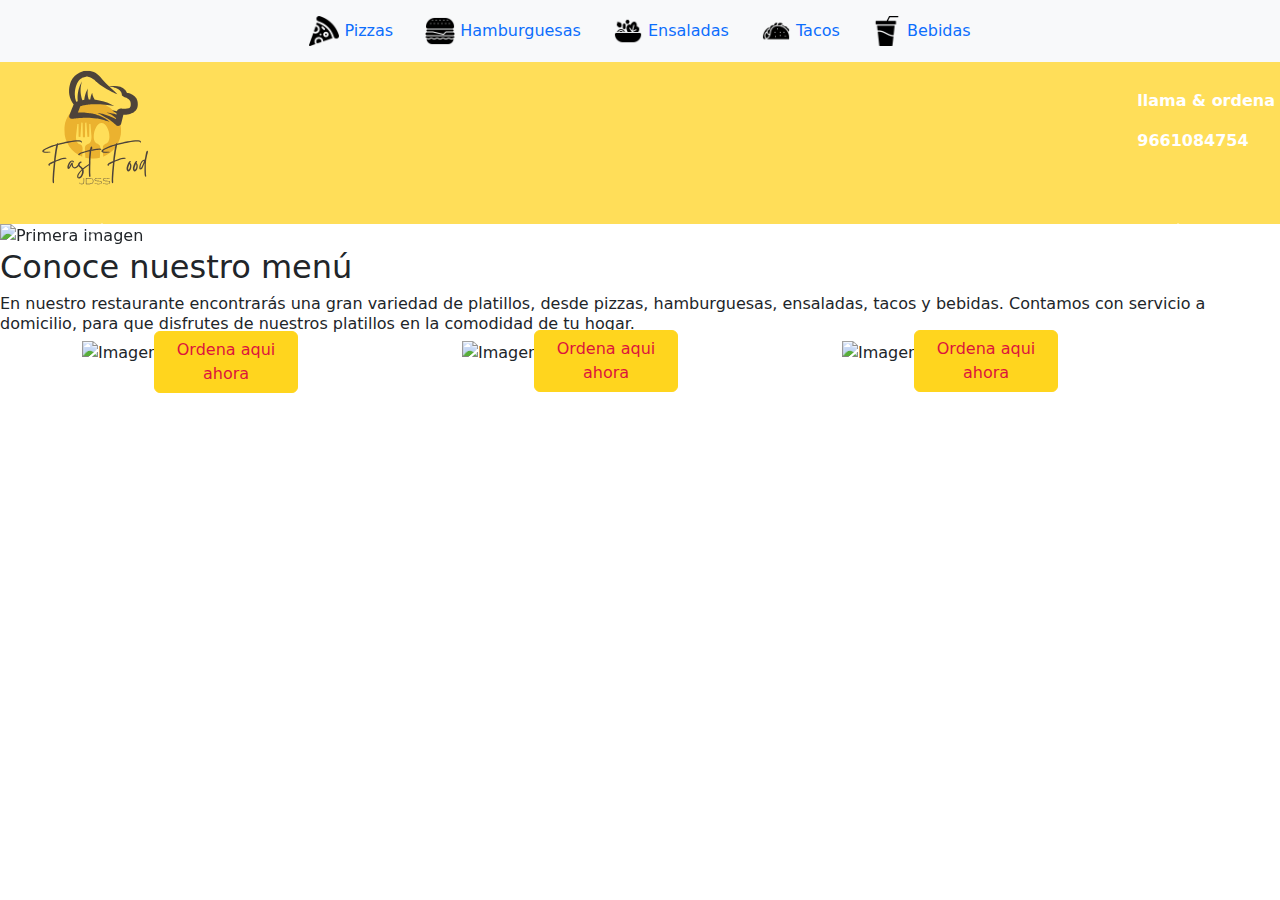
==== index.html @ 049c45a6 "nav con problemas" ====
<!DOCTYPE html>
<html>
<head>
    <title>Restaurante</title>
    <link rel="stylesheet" href="https://cdn.jsdelivr.net/npm/bootstrap@5.3.3/dist/css/bootstrap.min.css">
    <link rel="stylesheet" href="css/estilo-index.css">
</head>
<body>
    <script src="https://code.jquery.com/jquery-3.5.1.slim.min.js"></script>
    <script src="https://cdn.jsdelivr.net/npm/bootstrap@5.3.3/dist/js/bootstrap.bundle.min.js"></script>
    <header class="header">
        <img class="logo" src="img/logo-restaurante.svg" alt="Logo del restaurante">
        <div class="contacto">
            <p>llama & ordena</p>
            <p>9661084754</p>
        </div>
        <!-- Barra de navegación normal para pantallas grandes -->
        <nav class="navbar bg-body-tertiary fixed-top d-none d-lg-block">
            <ul class="nav">
                <li class="nav-item">
                    <a class="nav-link active" href="" title="Menu de Pizzas">
                        <img class="icono" src="iconos/pizza.png" alt="Icono de pizza">
                        Pizzas
                    </a>
                </li>
                <li class="nav-item">
                    <a class="nav-link active" href="" title="Menu de Hamburguesas">
                        <img class="icono" src="iconos/burguer.png" alt="Icono de hamburguesa">
                        Hamburguesas
                    </a>
                </li>
                <li class="nav-item">
                    <a class="nav-link active" href="" title="Menu de Ensaladas">
                        <img class="icono" src="iconos/ensalada.png" alt="Icono de Ensalada">
                        Ensaladas
                    </a>
                </li>
                <li class="nav-item">
                    <a class="nav-link active" href="" title="Menu de Tacos">
                        <img class="icono" src="iconos/taco.png" alt="Icono de taco">
                        Tacos
                    </a>
                </li>
                <li class="nav-item">
                    <a class="nav-link active" href="" title="Menu de Bebidas">
                        <img class="icono" src="iconos/bebida.png" alt="Icono de bebida">
                        Bebidas
                    </a>
                </li>
            </ul>
        </nav>
        <!-- Barra de navegación Offcanvas para pantallas pequeñas -->
        <nav class="navbar bg-body-tertiary fixed-top d-lg-none">
            <div class="container-fluid">
                <a class="navbar-brand fs-3" href="#">Fats food</a>
                <button class="navbar-toggler" type="button" data-bs-toggle="offcanvas" data-bs-target="#offcanvasNavbar" aria-controls="offcanvasNavbar" aria-label="Toggle navigation">
                  <span class="navbar-toggler-icon"></span>
                </button>
                <div class="offcanvas offcanvas-end" tabindex="-1" id="offcanvasNavbar" aria-labelledby="offcanvasNavbarLabel">
                  <div class="offcanvas-header">
                    <h5 class="offcanvas-title" id="offcanvasNavbarLabel">Menu</h5>
                    <button type="button" class="btn-close" data-bs-dismiss="offcanvas" aria-label="Close"></button>
                  </div>
                    <div class="offcanvas-body">
                        <ul class="navbar-nav justify-content-end flex-grow-1 pe-3 fs-5"></ul>
                            <li class="nav-item">
                                <a class="nav-link active" aria-current="page" href="#">Home</a>
                            </li>
                            <li class="nav-item">
                                <a class="nav-link" href="#">Pizzas</a>
                            </li>
                            <li class="nav-item">
                                <a class="nav-link" href="#">Hamburguesas</a>
                            </li>
                            <li class="nav-item">
                                <a class="nav-link" href="#">Ensaladas</a>
                            </li>
                            <li class="nav-item">
                                <a class="nav-link" href="#">Tacos</a>
                            </li>
                            <li class="nav-item">
                                <a class="nav-link" href="#">Bebidas</a>
                            </li>
                        </ul>
                    </div>
                </div>
            </div>
        </nav>
    </header>

    <div id="carouselExampleIndicators" class="carousel slide" data-bs-ride="carousel">
        <div class="carousel-inner">
            <div class="carousel-item active">
                <img src="img/img-pizzas.svg" class="d-block w-100 img-fluid" alt="Primera imagen">
            </div>
            <div class="carousel-item">
                <img src="img/img-bebidas.svg" class="d-block w-100 img-fluid" alt="Segunda imagen">
            </div>
            <div class="carousel-item">
                <img src="img/img-ensaldas.svg" class="d-block w-100 img-fluid" alt="Tercera imagen">
            </div>
        </div>
        <a class="carousel-control-prev" href="#carouselExampleIndicators" role="button" data-bs-slide="prev">
            <span class="carousel-control-prev-icon" aria-hidden="true"></span>
            <span class="sr-only"></span>
        </a>
        <a class="carousel-control-next" href="#carouselExampleIndicators" role="button" data-bs-slide="next">
            <span class="carousel-control-next-icon" aria-hidden="true"></span>
            <span class="sr-only"></span>
        </a>
    </div>
    <div class="menu">
        <h2>Conoce nuestro menú</h2>
            <h6>En nuestro restaurante encontrarás una gran variedad de platillos, desde pizzas, hamburguesas, ensaladas, tacos y bebidas. Contamos con servicio a domicilio, para que disfrutes de nuestros platillos en la comodidad de tu hogar.</h6>
    </div>
    <div class="container">
        <div class="row">
            <section id="section1" class="col-12 col-md-6 col-lg-4">
                <article>
                    <div class="card1" style="width: 18rem;">
                        <img src="img/img-card-ensalada.svg" class="card-img-top" alt="Imagen 2">
                        <div class="card-body">
                            <a href="#" class="btn btn-primary1">Ordena aqui ahora</a>
                        </div>
                    </div>
                </article>
            </section>

            <section id="section3" class="col-12 col-md-6 col-lg-4">
                <article>
                    <div class="card3" style="width: 18rem;">
                        <img src="img/img-card-bebidas.svg" class="card-img-top" alt="Imagen 2">
                        <div class="card-body">
                            <a href="#" class="btn btn-primary3">Ordena aqui ahora</a>
                        </div>
                    </div>
                </article>
            </section>

            <section id="section2" class="col-12 col-md-6 col-lg-4">
                <article>
                    <div class="card2" style="width: 18rem;">
                        <img src="img/img-card-hamburgesa.svg" class="card-img-top" alt="Imagen 2">
                        <div class="card-body">
                            <a href="#" class="btn btn-primary2">Ordena aqui ahora</a>
                        </div>
                    </div>
                </article>
            </section>
        </div>
    </div>

    <footer>
        <!-- Contenido del pie de página -->
    </footer>
    <script src="Java/scripts.js"></script>
</body>
</html>
---- css/estilo-index.css ----
.icono {
    width: 30px;
    height: 30px;
}
.logo {
    width: 180px;
    height: auto;
}
header {
    padding: 5px;
    display: flex;
    justify-content: space-between;
    align-items: center;
    margin-top: 34px;
}
.header {
    background-color: #FFDE59;
}
header p {
    font-size: 1em;
    font-weight: bold;
    color: #fff;
}
.nav {
    display: flex;
    justify-content: center;
    align-items: center;
}
.menu[role="navigation"] {
    display: flex;
    justify-content: center;
    align-items: center;
}
.card2 {
    position: relative;
}.btn-primary2 {
    position: absolute;
    top: 81%;
    left: 50%;
    transform: translate(-50%, -50%);
    background-color: transparent;
    color: crimson;
    border-color: #FFD51E;
    transition: background-color 0.3s ease;
    background-color: #FFD51E;
}
.btn-primary2:hover {
    background-color:  #FFDE59;
    color: crimson;
}
.card1 {
    position: relative;
}
.btn-primary1 {
    position: absolute;
    top: 86%;
    left: 50%;
    transform: translate(-50%, -50%);
    background-color: transparent;
    color: crimson;
    border-color: #FFD51E;
    transition: background-color 0.3s ease;
    background-color: #FFD51E;
}
.btn-primary1:hover {
    background-color:  #FFDE59;
    color: crimson;
}
.card3 {
    position: relative;
}
.btn-primary3 {
    position: absolute;
    top: 84%;
    left: 50%;
    transform: translate(-50%, -50%);
    background-color: transparent;
    color: crimson;
    border-color: #FFD51E;
    transition: background-color 0.3s ease;
    background-color: #FFD51E;
}
.btn-primary3:hover {
    background-color:  #FFDE59;
    color: crimson;
}
.card-img-top {
    transition: transform 0.3s ease;
}

.card-img-top:hover {
    transform: scale(1.1);
}
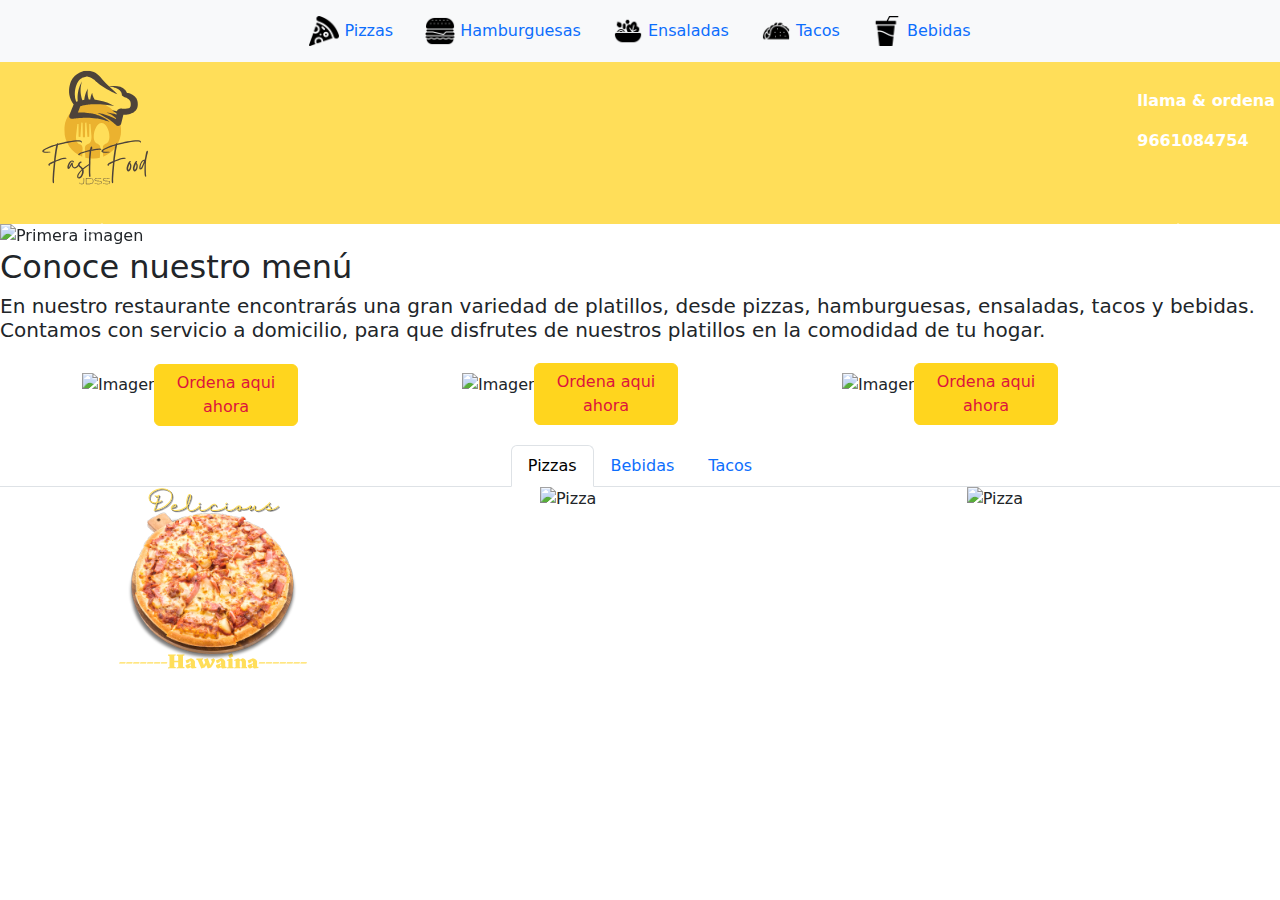
==== commit e912ef15: "En proceso" ====
--- a/index.html
+++ b/index.html
@@ -62,12 +62,12 @@
                     <button type="button" class="btn-close" data-bs-dismiss="offcanvas" aria-label="Close"></button>
                   </div>
                     <div class="offcanvas-body">
-                        <ul class="navbar-nav justify-content-end flex-grow-1 pe-3 fs-5"></ul>
+                        <ul class="navbar-nav justify-content-end flex-grow-1 pe-3 fs-5">
                             <li class="nav-item">
                                 <a class="nav-link active" aria-current="page" href="#">Home</a>
                             </li>
                             <li class="nav-item">
-                                <a class="nav-link" href="#">Pizzas</a>
+                                <a class="nav-link" href="index.html">Pizzas</a>
                             </li>
                             <li class="nav-item">
                                 <a class="nav-link" href="#">Hamburguesas</a>
@@ -111,11 +111,11 @@
     </div>
     <div class="menu">
         <h2>Conoce nuestro menú</h2>
-            <h6>En nuestro restaurante encontrarás una gran variedad de platillos, desde pizzas, hamburguesas, ensaladas, tacos y bebidas. Contamos con servicio a domicilio, para que disfrutes de nuestros platillos en la comodidad de tu hogar.</h6>
+            <h5>En nuestro restaurante encontrarás una gran variedad de platillos, desde pizzas, hamburguesas, ensaladas, tacos y bebidas. Contamos con servicio a domicilio, para que disfrutes de nuestros platillos en la comodidad de tu hogar.</h5>
     </div>
     <div class="container">
         <div class="row">
-            <section id="section1" class="col-12 col-md-6 col-lg-4">
+            <section id="section1" class="col-12 col-md-6 col-lg-4 mb-5">
                 <article>
                     <div class="card1" style="width: 18rem;">
                         <img src="img/img-card-ensalada.svg" class="card-img-top" alt="Imagen 2">
@@ -126,7 +126,7 @@
                 </article>
             </section>
 
-            <section id="section3" class="col-12 col-md-6 col-lg-4">
+            <section id="section3" class="col-12 col-md-6 col-lg-4 mb-5">
                 <article>
                     <div class="card3" style="width: 18rem;">
                         <img src="img/img-card-bebidas.svg" class="card-img-top" alt="Imagen 2">
@@ -137,7 +137,7 @@
                 </article>
             </section>
 
-            <section id="section2" class="col-12 col-md-6 col-lg-4">
+            <section id="section2" class="col-12 col-md-6 col-lg-4 mb-5">
                 <article>
                     <div class="card2" style="width: 18rem;">
                         <img src="img/img-card-hamburgesa.svg" class="card-img-top" alt="Imagen 2">
@@ -150,6 +150,59 @@
         </div>
     </div>
 
+    <article>
+        <ul class="nav nav-tabs" id="myTab" role="tablist">
+            <li class="nav-item" role="presentation">
+                <a class="nav-link active" id="pizzas-tab" data-bs-toggle="tab" href="#pizzas" role="tab" aria-controls="pizzas" aria-selected="true">Pizzas</a>
+            </li>
+            <li class="nav-item" role="presentation">
+                <a class="nav-link" id="bebidas-tab" data-bs-toggle="tab" href="#bebidas" role="tab" aria-controls="bebidas" aria-selected="false">Bebidas</a>
+            </li>
+            <li class="nav-item" role="presentation">
+                <a class="nav-link" id="tacos-tab" data-bs-toggle="tab" href="#tacos" role="tab" aria-controls="tacos" aria-selected="false">Tacos</a>
+            </li>
+        </ul>
+        <div class="tab-content" id="myTabContent">
+            <div class="tab-pane fade show active d-flex justify-content-around" id="pizzas" role="tabpanel" aria-labelledby="pizzas-tab">
+                <div class="position-relative d-flex flex-column align-items-center">
+                    <img alt="Pizza" class="img-fluid img-small mb-3 product-image1">
+                </div>
+                <div class="position-relative d-flex flex-column align-items-center">
+                    <img  alt="Pizza" class="img-fluid img-small mb-3 product-image1">
+                </div>
+                <div class="position-relative d-flex flex-column align-items-center">
+                    <img  alt="Pizza" class="img-fluid img-small mb-3 product-image1">
+                </div>
+            </div>
+
+            <div class="tab-pane fade d-flex justify-content-around" id="bebidas" role="tabpanel" aria-labelledby="bebidas-tab">
+                <div class="position-relative d-flex flex-column align-items-center">
+                    <img  alt="Jamaica" class="img-fluid img-small mb-3 product-image2">
+                </div>
+                <div class="position-relative d-flex flex-column align-items-center">
+                    <img  alt="Margarita" class="img-fluid img-small mb-3 product-image2">
+                </div>
+                <div class="position-relative d-flex flex-column align-items-center">
+                    <img  alt="Horchata" class="img-fluid img-small mb-3 product-image2">
+                </div>          
+            </div>
+
+            <div class="tab-pane fade d-flex justify-content-around" id="tacos" role="tabpanel" aria-labelledby="tacos-tab">
+                <div class="position-relative d-flex flex-column align-items-center">
+                    <img  alt="Pastor" class="img-fluid img-small mb-3 product-image3">
+                </div>
+                <div class="position-relative d-flex flex-column align-items-center">
+                    <img  alt="Asada" class="img-fluid img-small mb-3 product-image3">
+                </div>
+                <div class="position-relative d-flex flex-column align-items-center">
+                    <img  alt="Taco" class="img-fluid img-small mb-3 product-image3">
+                </div>
+            </div>
+        </div>
+    </article>
+
+
+
     <footer>
         <!-- Contenido del pie de página -->
     </footer>
--- a/css/estilo-index.css
+++ b/css/estilo-index.css
@@ -35,7 +35,7 @@
     position: relative;
 }.btn-primary2 {
     position: absolute;
-    top: 81%;
+    top: 88%;
     left: 50%;
     transform: translate(-50%, -50%);
     background-color: transparent;
@@ -53,7 +53,7 @@
 }
 .btn-primary1 {
     position: absolute;
-    top: 86%;
+    top: 92%;
     left: 50%;
     transform: translate(-50%, -50%);
     background-color: transparent;
@@ -71,7 +71,7 @@
 }
 .btn-primary3 {
     position: absolute;
-    top: 84%;
+    top: 90%;
     left: 50%;
     transform: translate(-50%, -50%);
     background-color: transparent;
@@ -90,4 +90,30 @@
 
 .card-img-top:hover {
     transform: scale(1.1);
-}+}
+@media (max-width: 992px) {
+    .navbar-brand {
+        font-size: 2rem;
+    }
+    .navbar-nav {
+        font-size: 1.5rem;
+    }
+}
+.menu{
+    margin-bottom: 30px;
+}
+.btn-circle {
+    border-radius: 50%;
+    width: 10px;
+    height: 10px;
+    padding: 10px;
+}
+.btn-xl {
+    width: 40px;
+    height: 40px;
+    padding: 10px;
+}
+.img-small {
+    width: 200px;
+    height: auto;
+}
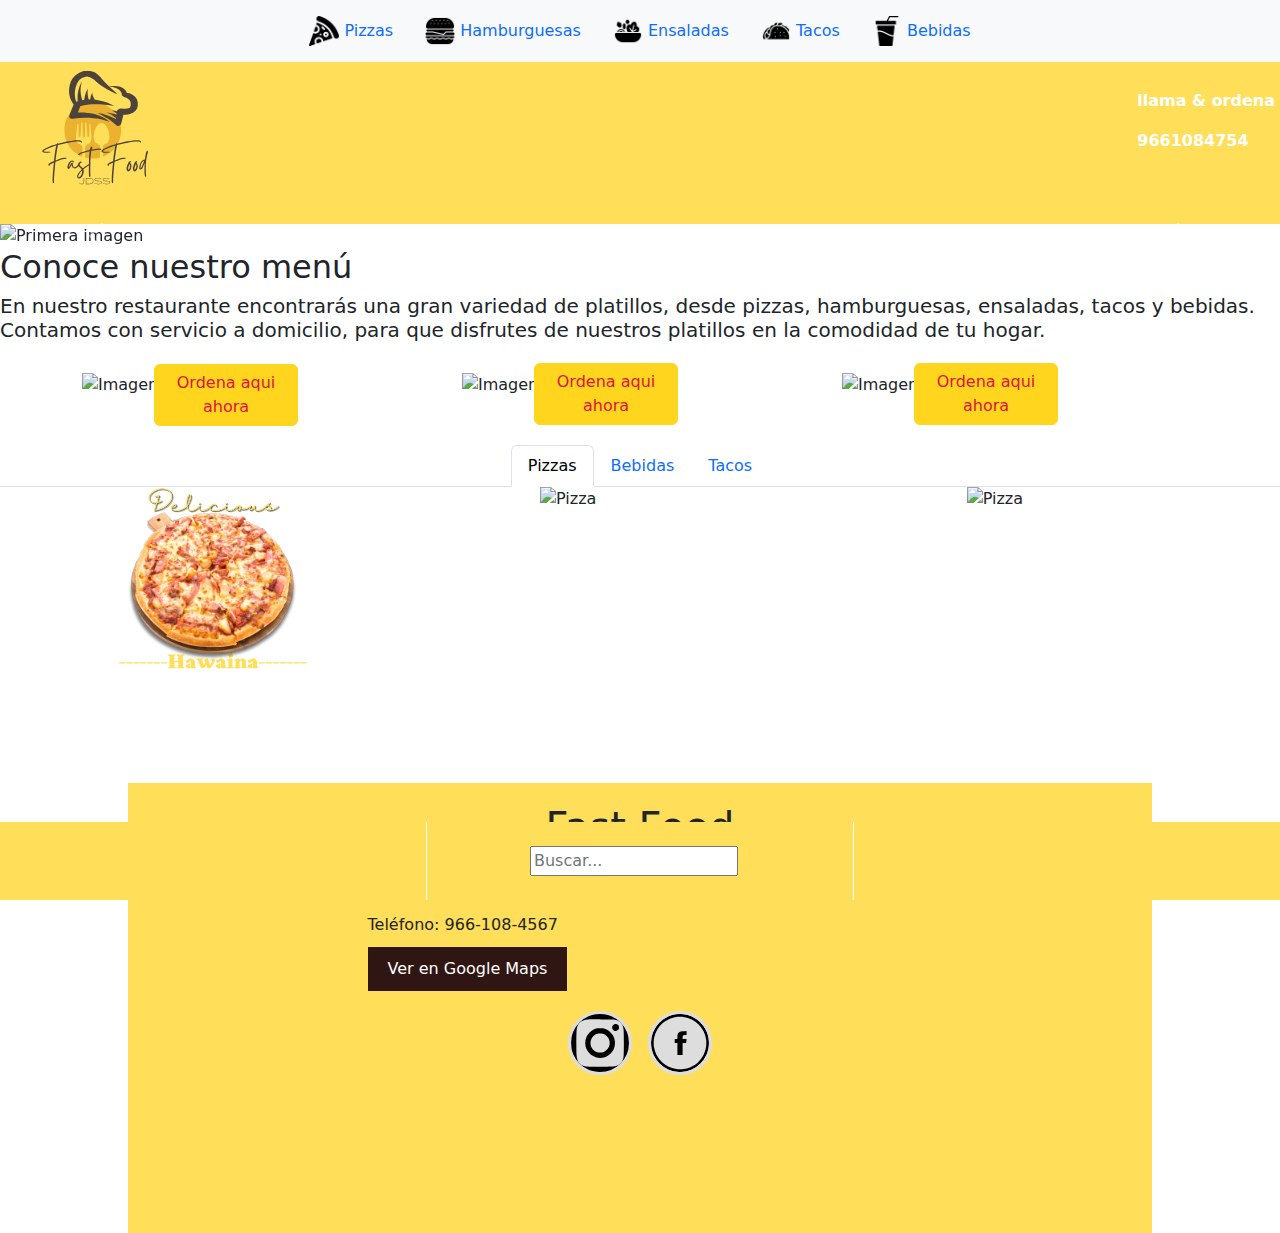
==== commit e2661473: "Terminado" ====
--- a/index.html
+++ b/index.html
@@ -2,6 +2,7 @@
 <html>
 <head>
     <title>Restaurante</title>
+    <link rel="stylesheet" href="https://cdnjs.cloudflare.com/ajax/libs/font-awesome/6.5.1/css/all.min.css" integrity="sha512-DTOQO9RWCH3ppGqcWaEA1BIZOC6xxalwEsw9c2QQeAIftl+Vegovlnee1c9QX4TctnWMn13TZye+giMm8e2LwA==" crossorigin="anonymous" referrerpolicy="no-referrer" />
     <link rel="stylesheet" href="https://cdn.jsdelivr.net/npm/bootstrap@5.3.3/dist/css/bootstrap.min.css">
     <link rel="stylesheet" href="css/estilo-index.css">
 </head>
@@ -70,16 +71,16 @@
                                 <a class="nav-link" href="index.html">Pizzas</a>
                             </li>
                             <li class="nav-item">
-                                <a class="nav-link" href="#">Hamburguesas</a>
-                            </li>
-                            <li class="nav-item">
-                                <a class="nav-link" href="#">Ensaladas</a>
-                            </li>
-                            <li class="nav-item">
-                                <a class="nav-link" href="#">Tacos</a>
-                            </li>
-                            <li class="nav-item">
-                                <a class="nav-link" href="#">Bebidas</a>
+                                <a class="nav-link" href="menu-hamburguesas.html">Hamburguesas</a>
+                            </li>
+                            <li class="nav-item">
+                                <a class="nav-link" href="menu-ensaladas.html">Ensaladas</a>
+                            </li>
+                            <li class="nav-item">
+                                <a class="nav-link" href="menu-tacos.html">Tacos</a>
+                            </li>
+                            <li class="nav-item">
+                                <a class="nav-link" href="menu-bebidas.html">Bebidas</a>
                             </li>
                         </ul>
                     </div>
@@ -200,11 +201,49 @@
             </div>
         </div>
     </article>
-
-
-
-    <footer>
-        <!-- Contenido del pie de página -->
+    <div class="container2">
+        <div class="nombre">
+            <h1 class="restaurant-name">Fast Food</h1>
+        </div>
+        <div class="info">
+            <p>Ubicación: sobre Avenida Central entre 4.Oriente y 5.Oriente, Tuxtla</p>
+            <p>Teléfono: 966-108-4567</p>
+            <a href="https://www.google.com/maps/search/?api=1&query=123+Calle+Principal,+Ciudad,+País" target="_blank">
+                <button>Ver en Google Maps</button>
+            </a>
+        </div>
+        <div class="row justify-content-center">
+            <div class="col-auto social instagram">
+                <a href="https://www.instagram.com" target="_blank">
+                    <img src="../img/instagram.svg" alt="Instagram">
+                </a>
+            </div>
+            <div class="col-auto social facebook">
+                <a href="https://www.facebook.com" target="_blank">
+                    <img src="../img/facebook.svg" alt="Facebook">
+                </a>
+            </div>
+        </div>
+    </div>
+    <footer class="footer">
+        <div class="section left">
+            <a href="login.html" target="_blank">
+                <i class="fa-solid fa-user"></i>
+            </a>
+        </div>
+        <div class="section center">
+            <form action="#" method="get">
+                <input type="search" placeholder="Buscar...">
+                <button type="submit">
+                    <i class="fa-solid fa-magnifying-glass"></i>
+                </button>
+            </form>
+        </div>
+        <div class="section right">
+            <a href="#">
+                <i class="fa-solid fa-cart-shopping"></i>
+            </a>
+        </div>
     </footer>
     <script src="Java/scripts.js"></script>
 </body>
--- a/css/estilo-index.css
+++ b/css/estilo-index.css
@@ -117,3 +117,149 @@
     width: 200px;
     height: auto;
 }
+.social {
+    display: grid;
+    position: relative;
+    place-items: center;
+    width: 4rem;
+    height: 4rem;
+    overflow: hidden;
+    border: 3px solid #ddd;
+    border-radius: 50%;
+    background-color: #ddd;
+    cursor: pointer;
+    margin: 0.5rem;
+    background-size: cover;
+    background-position: center;
+    transition: transform 0.7s ease;
+}
+
+.instagram {
+    background-image: url(../img/instagram.svg);
+}
+
+.facebook {
+    background-image: url(../img/facebook.svg);
+}
+
+.social:hover {
+    transform: rotateY(720deg);
+}
+.container2 {
+    display: flex;
+    flex-direction: column;
+    align-items: center;
+    justify-content: flex-start;
+    background-color: #FFDE59;
+    position: relative; 
+    width: 80%; 
+    height: 50vh; 
+    margin: auto; 
+    padding: 20px; /* Añadi un padding al contenedor */
+    box-sizing: border-box; /* Incluye el padding en el tamaño del contenedor */
+}
+
+.container2 .nombre {
+    margin-bottom: 20px; /* Añadi un margen debajo del nombre del restaurante */
+}
+
+.container2 .info {
+    margin-bottom: 20px; /* Añadi un margen debajo de la información del restaurante */
+}
+
+.container2 .info p {
+    margin-bottom: 10px; /* Añadi un margen debajo de cada línea de información */
+}
+
+.container2 .info button {
+    background-color: #301613; 
+    color: white; 
+    padding: 10px 20px; 
+    border: none; 
+    cursor: pointer; 
+}
+
+.container2 .info button:hover {
+    background-color: #9DC135; /* Cambia el color de fondo del botón cuando el mouse pasa por encima */
+}
+
+.social {
+    margin-top: auto;
+}
+.footer {
+    display: flex;
+    justify-content: space-between;
+    background-color: #FFDE59;
+    position: fixed;
+    bottom: 0;
+    width: 100%;
+}
+
+.footer .section {
+    flex: 1;
+}
+.footer .section {
+    flex: 1;
+    padding: 24px; 
+    border-right: 1px solid white;
+    box-sizing: border-box; /* Incluye el padding y el borde en el tamaño del elemento */
+}
+
+.footer .section.right {
+    border-right: none;
+}
+
+.footer .section.left {
+    display: flex;
+    align-items: center;
+    justify-content: center;
+}
+.footer .section i {
+    color: black; /* Establece el color de todos los iconos a negro */
+}
+
+.footer .section.left i {
+    font-size: 3em; 
+    transition: all 0.6s ease; 
+}
+
+.footer .section.left i:hover {
+    transform: rotate(20deg); 
+    cursor: pointer; 
+}
+
+.footer .section.center form {
+    display: flex;
+    align-items: center;
+    justify-content: center;
+}
+
+.footer .section.center button {
+    background: none;
+    border: none;
+}
+
+.footer .section.center i {
+    font-size: 3em; 
+    transition: all 0.6s ease; 
+}
+
+.footer .section.center i:hover {
+    transform: rotate(20deg); 
+    cursor: pointer; 
+}
+.footer .section.right {
+    display: flex;
+    align-items: center;
+    justify-content: center;
+}
+
+.footer .section.right i {
+    font-size: 3em; 
+    transition: all 0.6s ease; 
+}
+
+.footer .section.right i:hover {
+    transform: rotate(20deg); 
+    cursor: pointer; 
+}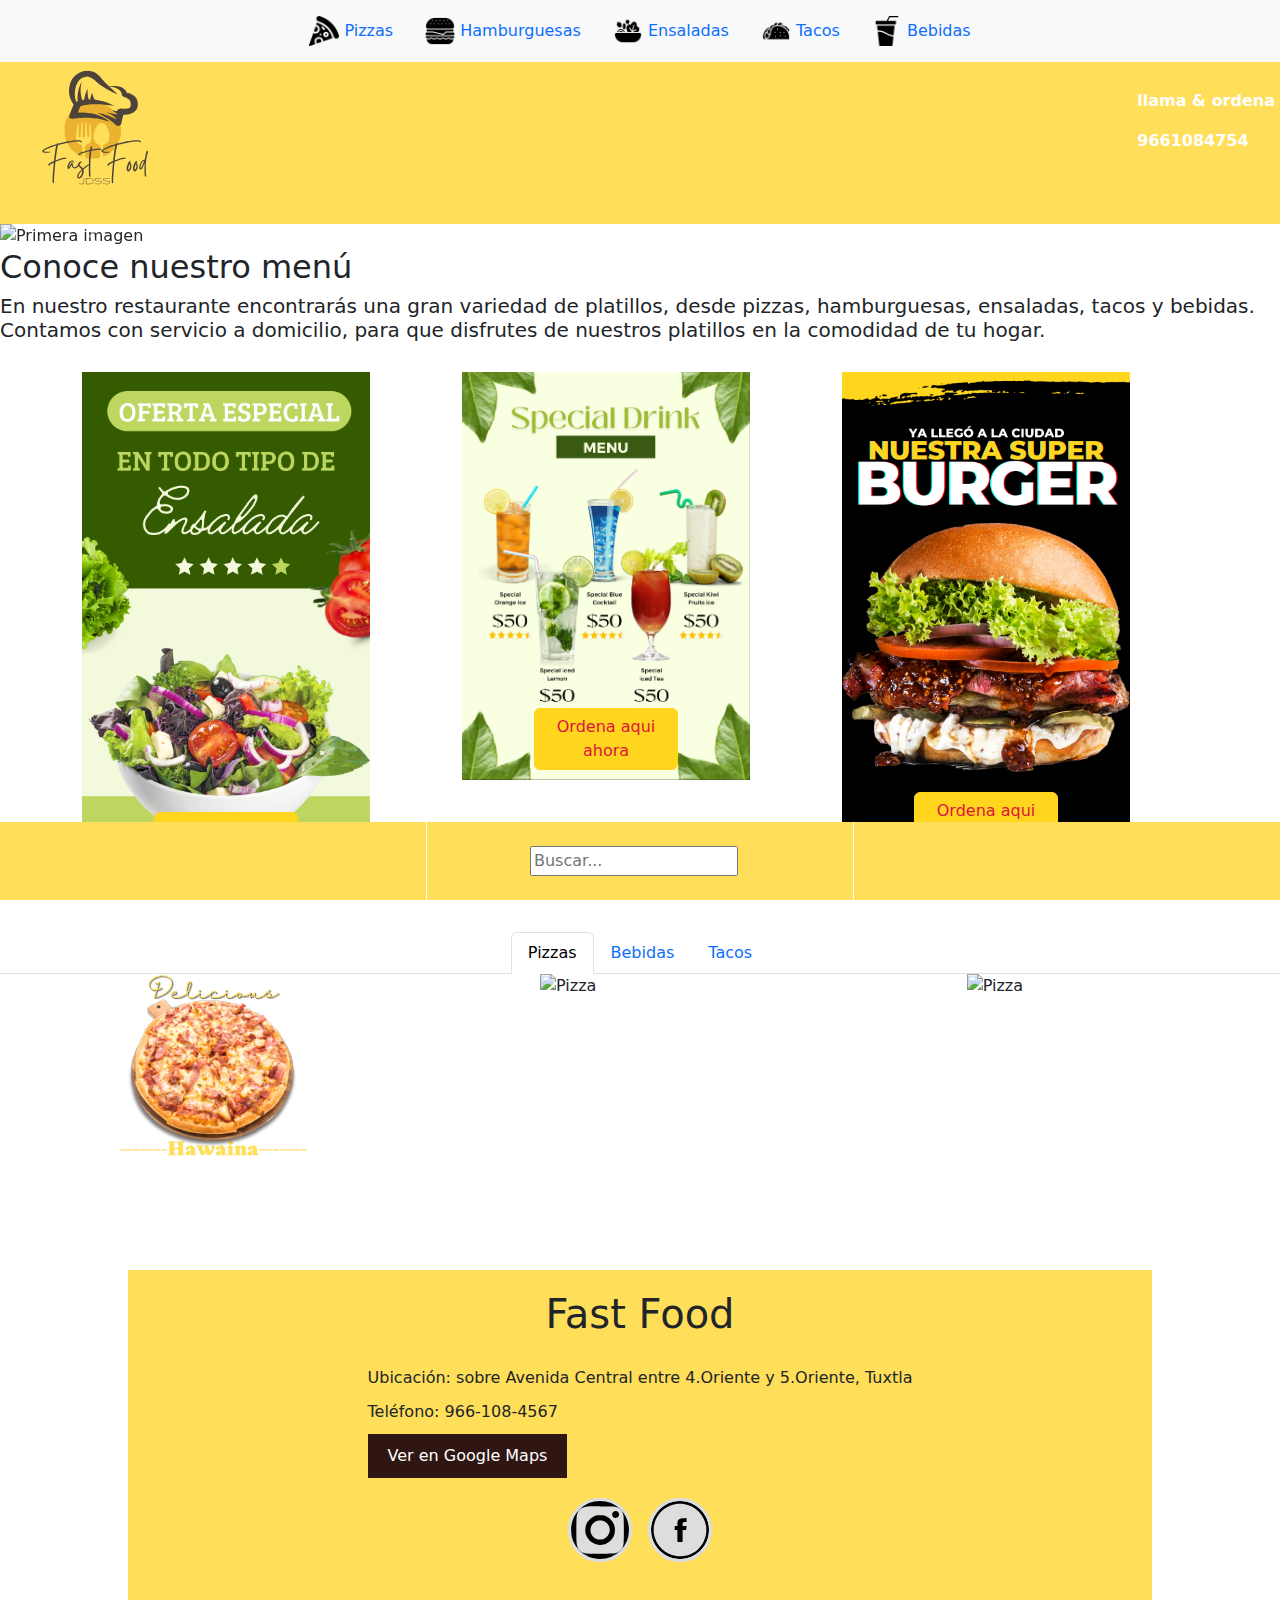
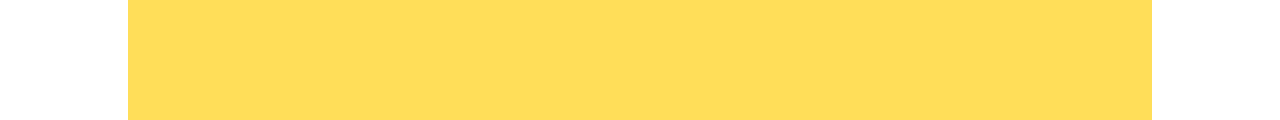
==== commit a1e0cb0a: "Optimizado" ====
--- a/index.html
+++ b/index.html
@@ -119,7 +119,7 @@
             <section id="section1" class="col-12 col-md-6 col-lg-4 mb-5">
                 <article>
                     <div class="card1" style="width: 18rem;">
-                        <img src="img/img-card-ensalada.svg" class="card-img-top" alt="Imagen 2">
+                        <img src="img/img-card-ensalada.jpeg" class="card-img-top" alt="Imagen 2">
                         <div class="card-body">
                             <a href="#" class="btn btn-primary1">Ordena aqui ahora</a>
                         </div>
@@ -130,7 +130,7 @@
             <section id="section3" class="col-12 col-md-6 col-lg-4 mb-5">
                 <article>
                     <div class="card3" style="width: 18rem;">
-                        <img src="img/img-card-bebidas.svg" class="card-img-top" alt="Imagen 2">
+                        <img src="img/img-card-bebidas.jpeg" class="card-img-top" alt="Imagen 2">
                         <div class="card-body">
                             <a href="#" class="btn btn-primary3">Ordena aqui ahora</a>
                         </div>
@@ -141,7 +141,7 @@
             <section id="section2" class="col-12 col-md-6 col-lg-4 mb-5">
                 <article>
                     <div class="card2" style="width: 18rem;">
-                        <img src="img/img-card-hamburgesa.svg" class="card-img-top" alt="Imagen 2">
+                        <img src="img/img-card-hamburgesa.jpeg" class="card-img-top" alt="Imagen 2">
                         <div class="card-body">
                             <a href="#" class="btn btn-primary2">Ordena aqui ahora</a>
                         </div>
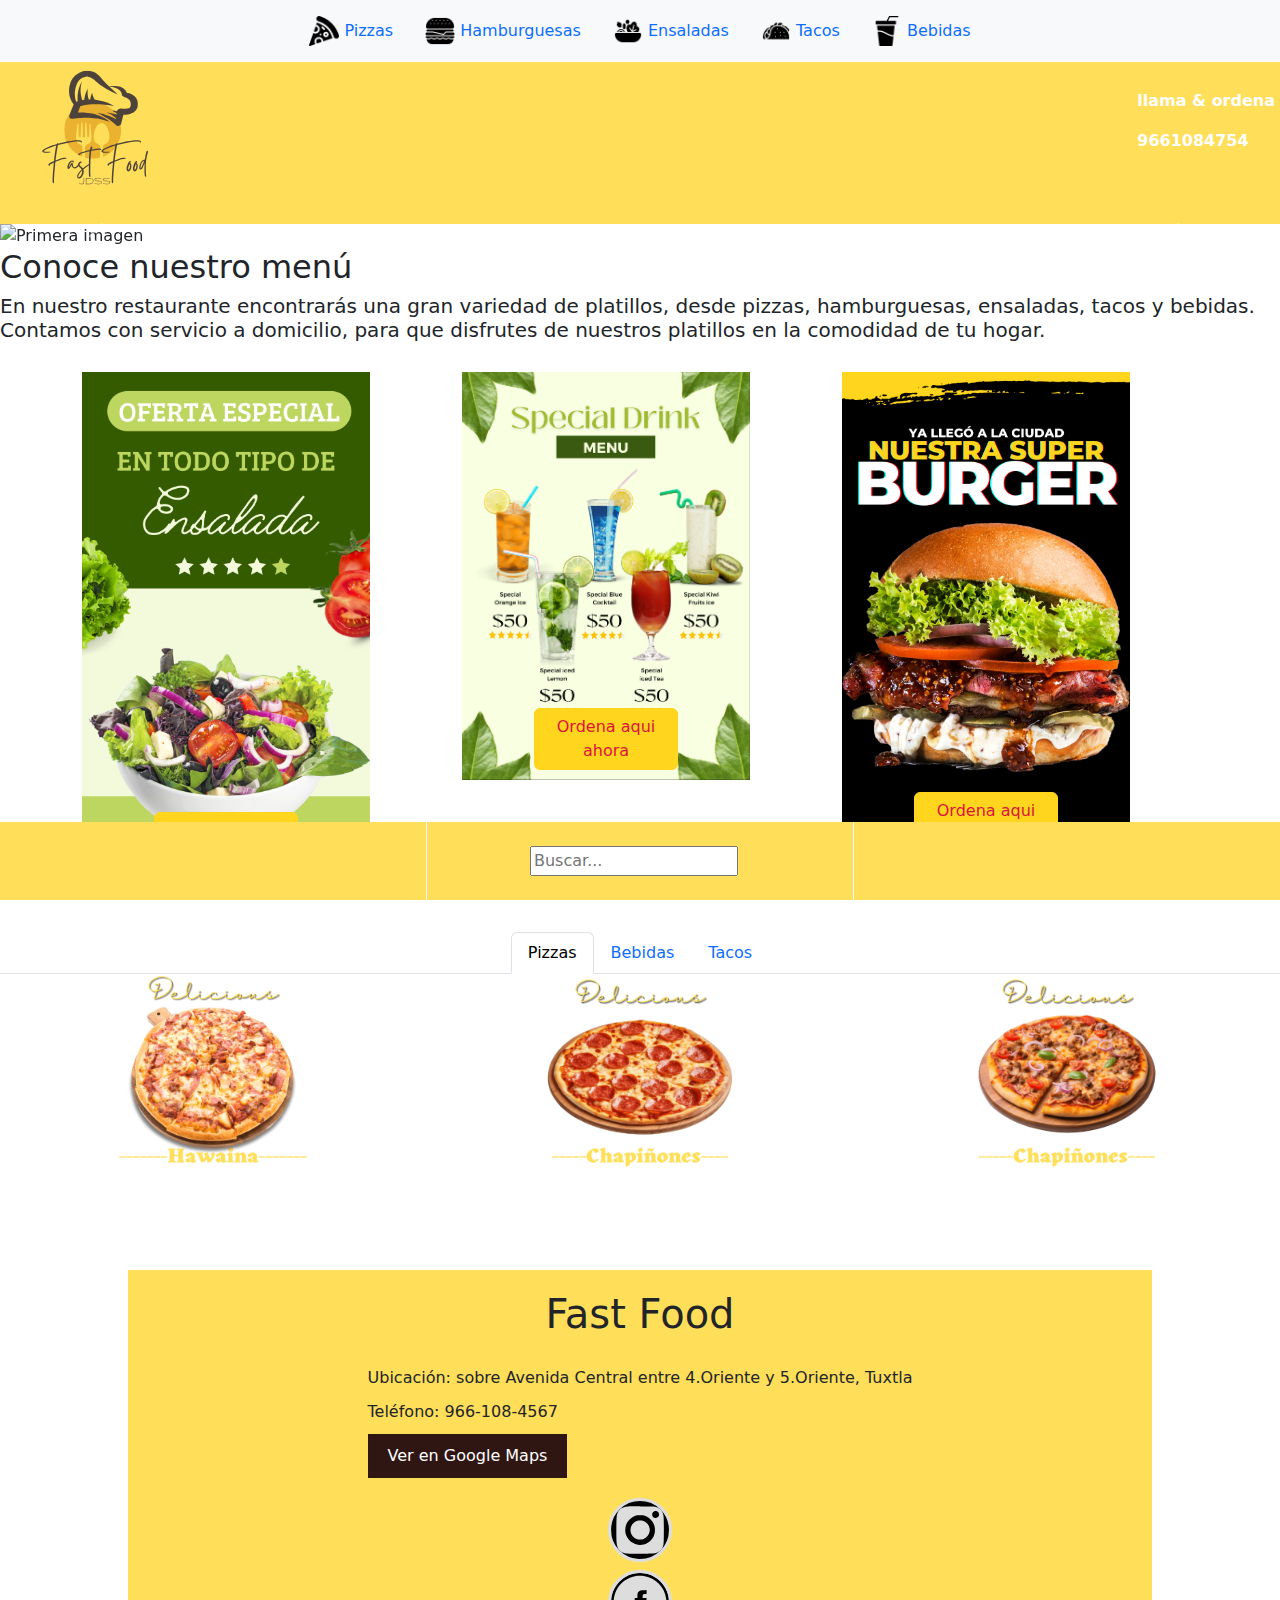
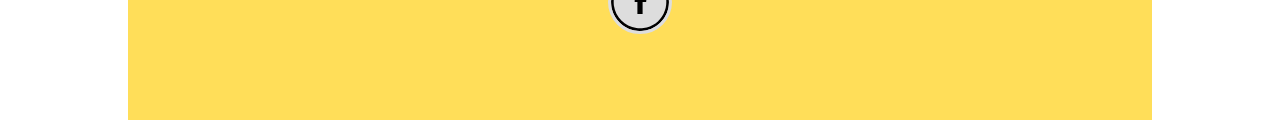
==== commit 7f654ca0: "Terminado" ====
--- a/index.html
+++ b/index.html
@@ -215,12 +215,12 @@
         <div class="row justify-content-center">
             <div class="col-auto social instagram">
                 <a href="https://www.instagram.com" target="_blank">
-                    <img src="../img/instagram.svg" alt="Instagram">
+                    <img src="../img/instagram.svg" 
                 </a>
             </div>
             <div class="col-auto social facebook">
                 <a href="https://www.facebook.com" target="_blank">
-                    <img src="../img/facebook.svg" alt="Facebook">
+                    <img src="../img/facebook.svg" 
                 </a>
             </div>
         </div>
--- a/css/estilo-index.css
+++ b/css/estilo-index.css
@@ -262,4 +262,4 @@
 .footer .section.right i:hover {
     transform: rotate(20deg); 
     cursor: pointer; 
-}+}
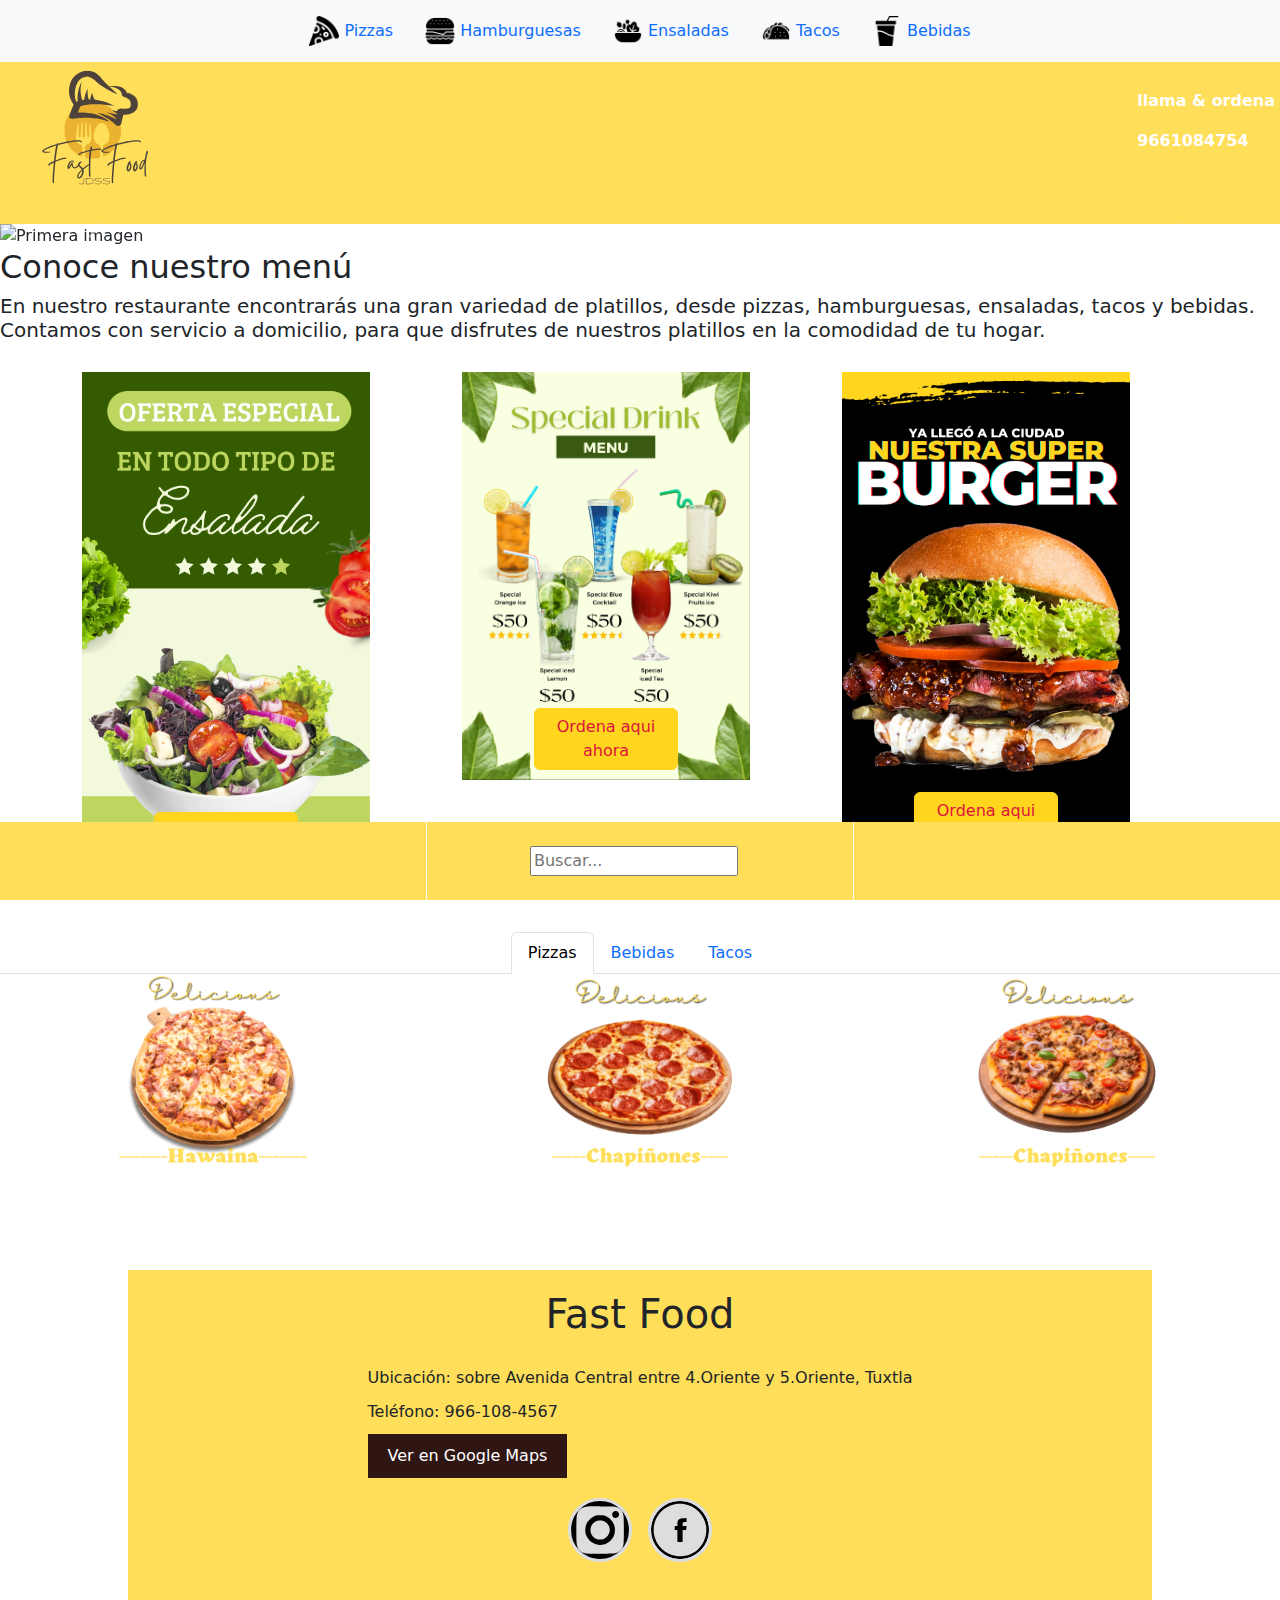
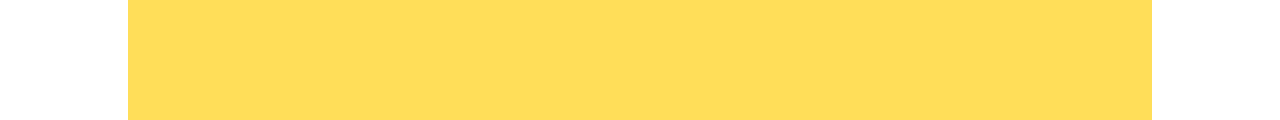
==== commit 1e7cd8cb: "Terminado" ====
--- a/index.html
+++ b/index.html
@@ -19,31 +19,31 @@
         <nav class="navbar bg-body-tertiary fixed-top d-none d-lg-block">
             <ul class="nav">
                 <li class="nav-item">
-                    <a class="nav-link active" href="" title="Menu de Pizzas">
+                    <a class="nav-link active" href="menu-pizzas.html" title="Menu de Pizzas">
                         <img class="icono" src="iconos/pizza.png" alt="Icono de pizza">
                         Pizzas
                     </a>
                 </li>
                 <li class="nav-item">
-                    <a class="nav-link active" href="" title="Menu de Hamburguesas">
+                    <a class="nav-link active" href="menu-hamburguesas.html" title="Menu de Hamburguesas">
                         <img class="icono" src="iconos/burguer.png" alt="Icono de hamburguesa">
                         Hamburguesas
                     </a>
                 </li>
                 <li class="nav-item">
-                    <a class="nav-link active" href="" title="Menu de Ensaladas">
+                    <a class="nav-link active" href="menu-ensaladas.html" title="Menu de Ensaladas">
                         <img class="icono" src="iconos/ensalada.png" alt="Icono de Ensalada">
                         Ensaladas
                     </a>
                 </li>
                 <li class="nav-item">
-                    <a class="nav-link active" href="" title="Menu de Tacos">
+                    <a class="nav-link active" href="menu-tacos.html" title="Menu de Tacos">
                         <img class="icono" src="iconos/taco.png" alt="Icono de taco">
                         Tacos
                     </a>
                 </li>
                 <li class="nav-item">
-                    <a class="nav-link active" href="" title="Menu de Bebidas">
+                    <a class="nav-link active" href="menu-bebidas.html" title="Menu de Bebidas">
                         <img class="icono" src="iconos/bebida.png" alt="Icono de bebida">
                         Bebidas
                     </a>
@@ -68,7 +68,7 @@
                                 <a class="nav-link active" aria-current="page" href="#">Home</a>
                             </li>
                             <li class="nav-item">
-                                <a class="nav-link" href="index.html">Pizzas</a>
+                                <a class="nav-link" href="menu-pizzas.html">Pizzas</a>
                             </li>
                             <li class="nav-item">
                                 <a class="nav-link" href="menu-hamburguesas.html">Hamburguesas</a>
@@ -208,19 +208,19 @@
         <div class="info">
             <p>Ubicación: sobre Avenida Central entre 4.Oriente y 5.Oriente, Tuxtla</p>
             <p>Teléfono: 966-108-4567</p>
-            <a href="https://www.google.com/maps/search/?api=1&query=123+Calle+Principal,+Ciudad,+País" target="_blank">
+            <a href="https://www.google.com/maps/place/Av.+Central+Ote.+551,+Asamblea+de+barrio,+Zona+Sin+Asignaci%C3%B3n+de+Nombre+de+Col+42,+29000+Tuxtla+Guti%C3%A9rrez,+Chis./@16.7529206,-93.1124824,19z/data=!4m6!3m5!1s0x85ecd88eab5c5a67:0x5786f72530087228!8m2!3d16.7532771!4d-93.1123427!16s%2Fg%2F11c1v971f3?entry=ttu" target="_blank">
                 <button>Ver en Google Maps</button>
             </a>
         </div>
         <div class="row justify-content-center">
             <div class="col-auto social instagram">
                 <a href="https://www.instagram.com" target="_blank">
-                    <img src="../img/instagram.svg" 
+                    <img src="img/instagram.svg" alt="Instagram">
                 </a>
             </div>
             <div class="col-auto social facebook">
                 <a href="https://www.facebook.com" target="_blank">
-                    <img src="../img/facebook.svg" 
+                    <img src="img/facebook.svg" alt="Facebook">
                 </a>
             </div>
         </div>
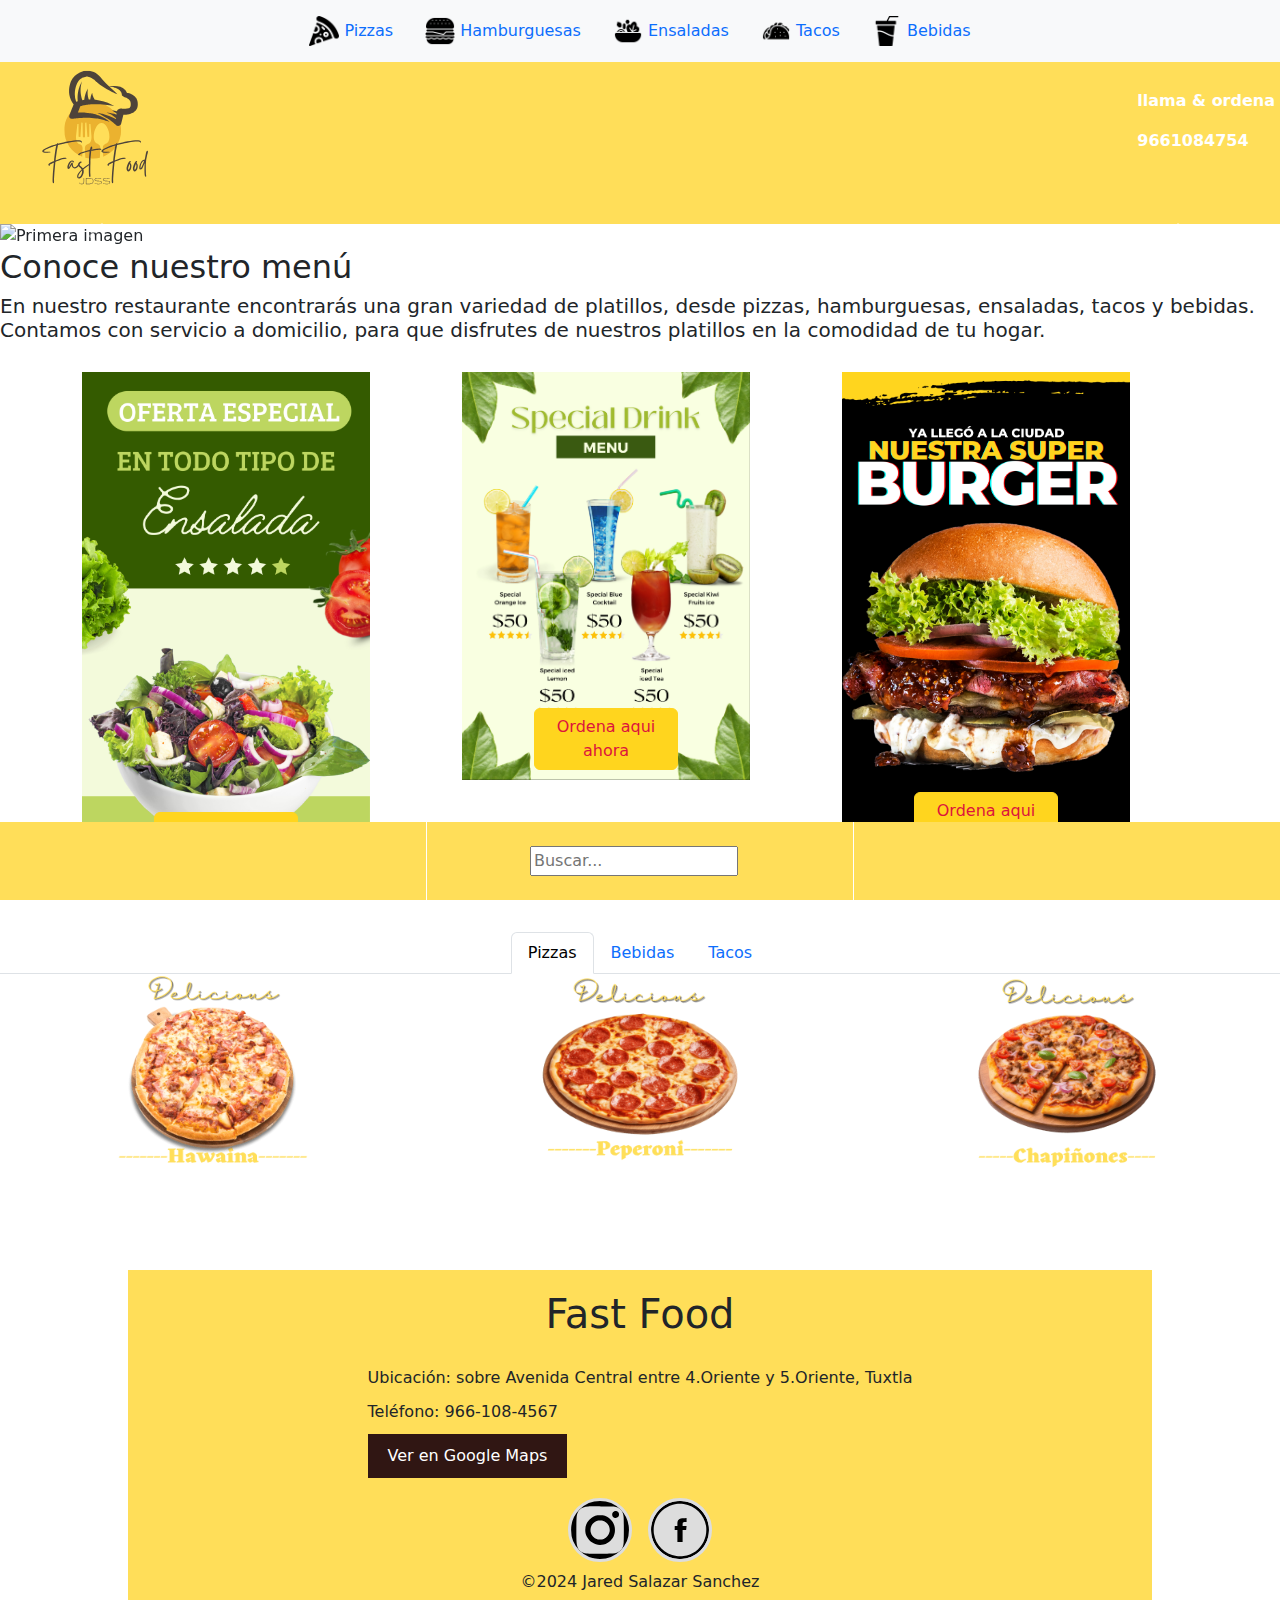
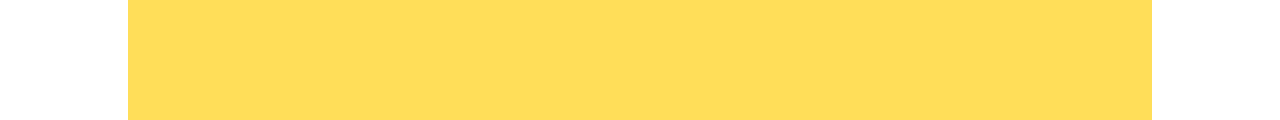
==== commit db52a430: "Terminado" ====
--- a/index.html
+++ b/index.html
@@ -224,6 +224,9 @@
                 </a>
             </div>
         </div>
+        <div>
+            <p>©2024 Jared Salazar Sanchez</p>
+        </div>
     </div>
     <footer class="footer">
         <div class="section left">
--- a/css/estilo-index.css
+++ b/css/estilo-index.css
@@ -263,3 +263,144 @@
     transform: rotate(20deg); 
     cursor: pointer; 
 }
+
+/*---------------------------------------------------------------------------------- */
+/* Estilo de la pagina menu peperoni */
+.product-container {
+    display: flex;
+    flex-direction: row;
+    justify-content: space-between;
+    align-items: flex-start;
+    gap: 20px;
+    border: 1px solid #ccc;
+    padding: 20px;
+    border-radius: 10px;
+}
+.product:first-child {
+    margin-left: 170px;
+}
+
+.product:last-child {
+    margin-right: 170px;
+}
+  
+.product-image {
+    width: 150px;
+    height: 150px;
+    object-fit: cover;
+    border-radius: 10px;
+    transition: transform 0.3s ease-in-out;
+}
+  
+.product-info {
+    display: flex;
+    flex-direction: column;
+    align-items: center;
+    gap: 10px;
+}
+  
+.product-title {
+    font-size: 24px;
+    font-weight: bold;
+}
+  
+.pack-size {
+    display: flex;
+    align-items: center;
+    gap: 10px;
+}
+  
+.add-to-cart-button {
+    background-color: #f04;
+    color: #fff;
+    border: none;
+    border-radius: 10px;
+    padding: 10px 20px;
+    cursor: pointer;
+}
+  
+.large {
+    transform: scale(1.2);
+    transition: transform 0.3s ease-in-out;
+}
+.moved-down {
+    margin-top: 20px;
+    transition: margin-top 0.3s ease-in-out;
+}
+.img {
+    width: 100%;
+    height: auto;
+    object-fit: cover;
+}@media (max-width: 768px) {
+    .product-container {
+        flex-direction: column;
+    }
+}
+
+/*------------------------------------------------------------------*/
+
+
+.menu-item-wrapper {
+    display: flex;
+    flex-direction: column;
+    align-items: center;
+    width: 30%;
+    margin: auto;
+}
+
+.menu-item {
+    width: 100%;
+}
+
+.menu-item-image {
+    width: 100%;
+    height: auto;
+}
+
+.menu-item-details {
+    display: flex;
+    flex-direction: column;
+    align-items: center;
+    gap: 10px;
+}
+
+.menu-item-title {
+    font-size: 24px;
+    font-weight: bold;
+}
+
+.add-to-cart-btn {
+    background-color: #f04;
+    color: #fff;
+    border: none;
+    border-radius: 10px;
+    padding: 10px 20px;
+    cursor: pointer;
+}
+.taco-specialty {
+    list-style-type: none;
+    padding: 0;
+    margin: 0;
+    display: flex;
+    flex-direction: column;
+    gap: 10px;
+    width: 100%;
+}
+
+.taco-specialty label {
+    display: block;
+    padding: 10px;
+    background-color: #f0f0f0;
+    border: 1px solid #ccc;
+    border-radius: 5px;
+    transition: background-color 0.3s ease;
+}
+
+.taco-specialty label:hover {
+    background-color: #e0e0e0;
+}
+
+.taco-specialty input[type="radio"] {
+    margin-right: 10px;
+}
+
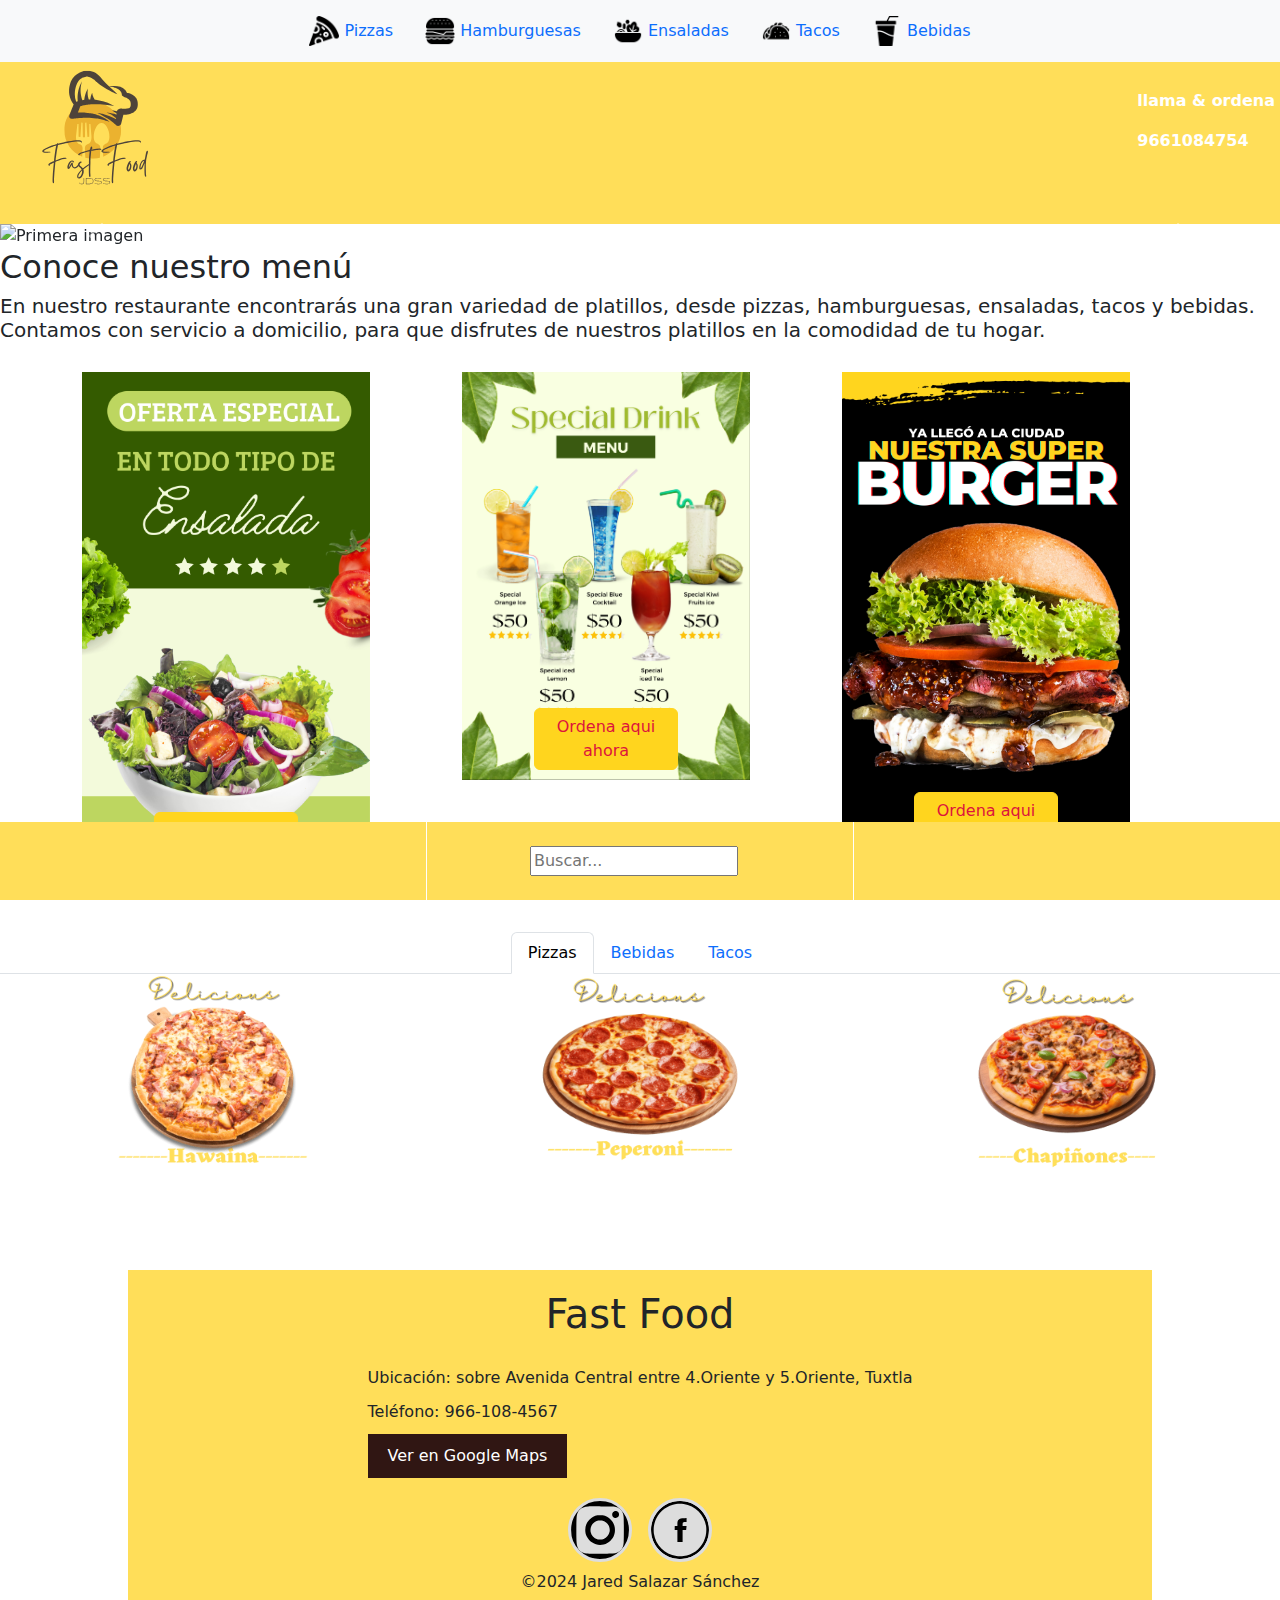
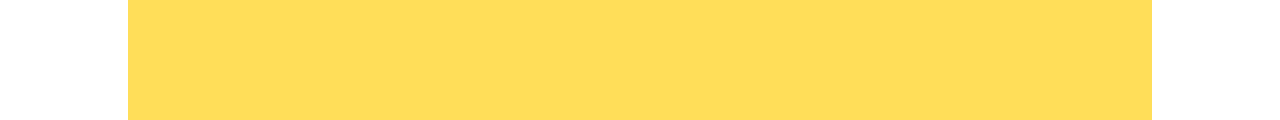
==== commit cfae9202: "Proyecto terminado" ====
--- a/index.html
+++ b/index.html
@@ -225,7 +225,7 @@
             </div>
         </div>
         <div>
-            <p>©2024 Jared Salazar Sanchez</p>
+            <p>©2024 Jared Salazar Sánchez</p>
         </div>
     </div>
     <footer class="footer">
